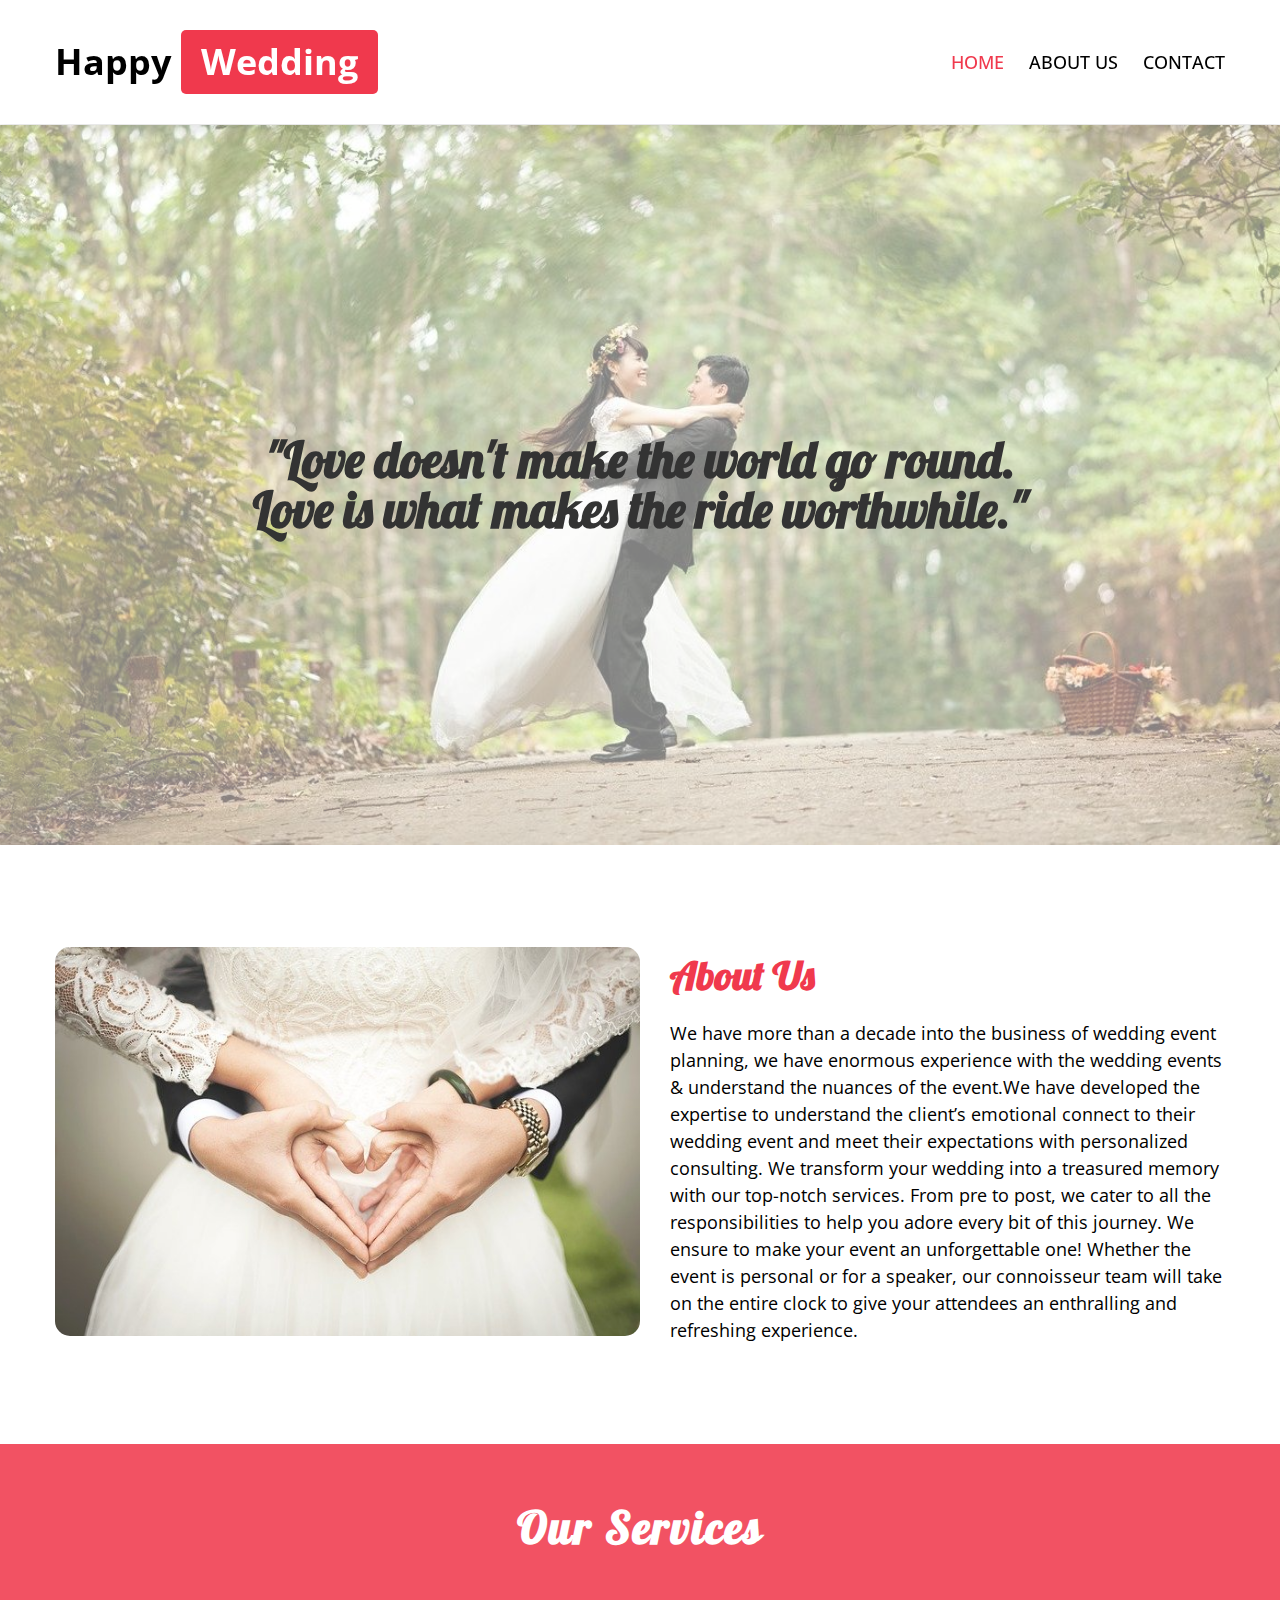
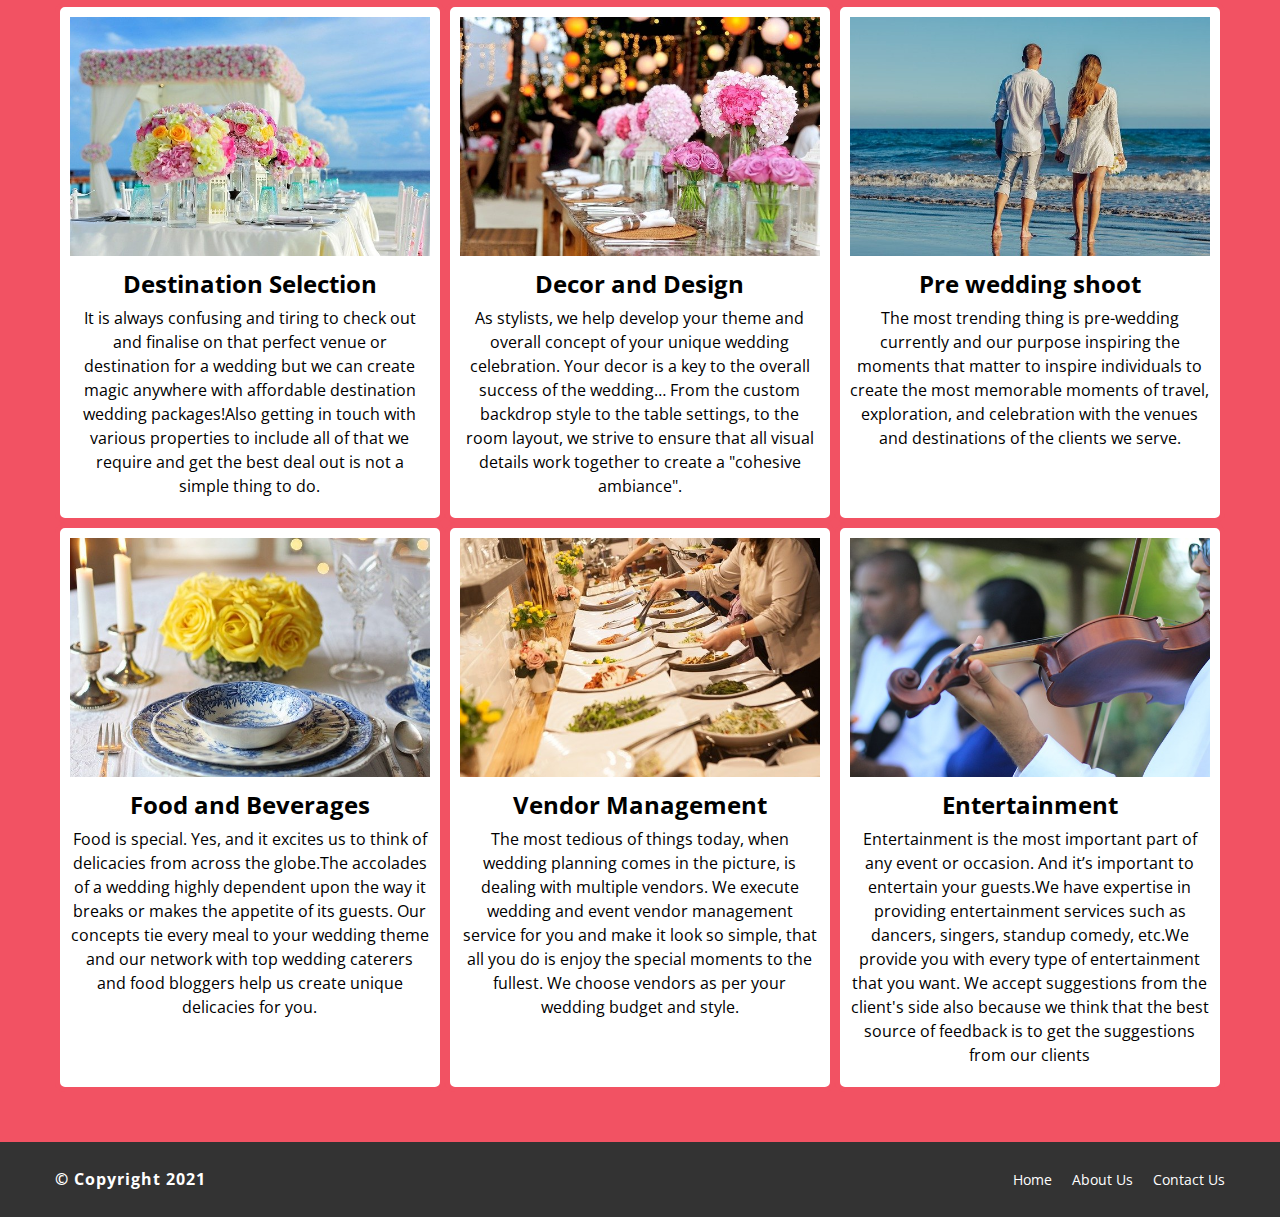
==== index.html @ 40e4d70b "'push'" ====
<!DOCTYPE html>
<html>
<head>
	<title>Home: Wedding</title>
	 <meta name="viewport" content="width=device-width, initial-scale=1, maximum-scale=1, user-scalable=1" />
	<meta name="Keywords" content="Happy wedding, Wedding, Wedding planner, Destination wedding, Best pre wedding, Special food for marrige, Vendor management in wedding, Best destination for wedding, Places for photoshoot, Couple photoshoot, Best wedding vanue in budget, Wedding event planner, Experienced wedding planner, Entertainment in wedding, Decor and design of wedding location, Food and beverages in wedding, Destination selection for wedding event, Best wedding planner in London, Location for wedding, Trending pre wedding shoot" />
    <meta name="description" content="Happy Wedding has exeperience of more than a decade into the business of wedding event planning, we have enormous experience with the wedding events & understand the nuances of the event.From pre to post, we cater to all the responsibilities to help you adore every bit of this journey."/>
	<link rel="stylesheet" href="css/main.css" media="all" />
	<link rel="preconnect" href="https://fonts.googleapis.com">
	<link rel="preconnect" href="https://fonts.gstatic.com" crossorigin>
	<link href="https://fonts.googleapis.com/css2?family=Lobster&family=Open+Sans:wght@400;500&display=swap" rel="stylesheet">
</head>
<body>
	<div class="wrapper">
		<div class="header-div">
			<div class="container">
				<div class="logo">
					<h1><a href="index.html" title="Happy Wedding">Happy <span>Wedding</span></a></h1>
				</div>
				<nav class="">
					<ul>
						<li><a href="index.html" class="active" title="Home">Home</a></li>
						<li><a href="about-us.html" title="About Us">About Us</a></li>
						<li><a href="contact-us.html" title="Contact">Contact</a></li>
					</ul>
				</nav>
			</div>
		</div>
		
		<div class="banner-div">
			<img src="images/banner.jpg" alt="Wedding Couple"/>
			<div class="caption">
				<h2>"Love doesn't make the world go round. <br/> Love is what makes the ride worthwhile."</h2>
			</div>
		</div>

		<div class="about-div">
			<div class="container">
				<div class="about-flex">
					<div class="image">
						<img src="images/about-img.jpg" alt="About us"/>
					</div>
					<div class="about-info">
						<h2>About Us</h2>
						<p>We have more than a decade into the business of wedding event planning, we have enormous experience with the wedding events & understand the nuances of the event.We have developed the expertise to understand the client’s emotional connect to their wedding event and meet their expectations with personalized consulting.
							We transform your wedding into a treasured memory with our top-notch services. From pre to post, we cater to all the responsibilities to help you adore every bit of this journey. We ensure to make your event an unforgettable one! Whether the event is personal or for a speaker, our connoisseur team will take on the entire clock to give your attendees an enthralling and refreshing experience.</p>
					</div>
				</div>
			</div>
		</div>
		<div class="service-div">
			<div class="container">
				<h2>Our Services</h2>
				<div class="service-flex">
					<div class="grid">
						<div class="image">
							<img src="images/service_01.jpg" alt="Destination Selection"/>
						</div>
						<div class="service-info">
							<h3>Destination Selection</h3>
							<p>It is always confusing and tiring to check out and finalise on that perfect venue or destination for a wedding but we can create magic anywhere with affordable destination wedding packages!Also getting in touch with various properties to include all of that we require and get the best deal out is not a simple thing to do.
							</p>
						</div>
					</div>
					<div class="grid">
						<div class="image">
							<img src="images/service_02.jpg" alt="Decor and Design"/>
						</div>
						<div class="service-info">
							<h3>Decor and Design</h3>
							<p>As stylists, we help develop your theme and overall concept of your unique wedding celebration. Your decor is a key to the overall success of the wedding… From the custom backdrop style to the table settings, to the room layout, we strive to ensure that all visual details work together to create a "cohesive ambiance". </p>
						</div>
					</div>
					<div class="grid">
						<div class="image">
							<img src="images/service_03.jpg" alt="Pre wedding shoot"/>
						</div>
						<div class="service-info">
							<h3>Pre wedding shoot</h3>
							<p>The most trending thing is pre-wedding currently and our purpose inspiring the moments that matter to inspire individuals to create the most memorable moments of travel, exploration, and celebration with the venues and destinations of the clients we serve.</p>
						</div>
					</div>
					<div class="grid">
						<div class="image">
							<img src="images/service_04.jpg" alt="Food and Beverages"/>
						</div>
						<div class="service-info">
							<h3>Food and Beverages</h3>
							<p>Food is special. Yes, and it excites us to think of delicacies from across the globe.The accolades of a wedding highly dependent upon the way it breaks or makes the appetite of its guests. Our concepts tie every meal to your wedding theme and our network with top wedding caterers and food bloggers help us create unique delicacies for you.</p>
						</div>
					</div>
					<div class="grid">
						<div class="image">
							<img src="images/service_05.jpg" alt="Vendor Management"/>
						</div>
						<div class="service-info">
							<h3>Vendor Management</h3>
							<p>The most tedious of things today, when wedding planning comes in the picture, is dealing with multiple vendors. We execute wedding and event vendor management service for you and make it look so simple, that all you do is enjoy the special moments to the fullest. We choose vendors as per your wedding budget and style.</p>
						</div>
					</div>
					<div class="grid">
						<div class="image">
							<img src="images/service_06.jpg" alt="Entertainment"/>
						</div>
						<div class="service-info">
							<h3>Entertainment</h3>
							<p>Entertainment is the most important part of any event or occasion. And it’s important to entertain your guests.We have expertise in providing entertainment services such as dancers, singers, standup comedy, etc.We provide you with every type of entertainment that you want. We accept suggestions from the client's side also because we think that the best source of feedback is to get the suggestions from our clients</p>
						</div>
					</div>
				</div>
			</div>
		</div>

		<div class="footer">
			<div class="container">
				<div class="copyright">&copy; Copyright 2021</div>

				<ul>
					<li><a href="index.html" title="Home">Home</a></li>
					<li><a href="about-us.html" title="About Us">About Us</a></li>
					<li><a href="contact-us.html" title="Contact Us">Contact Us</a></li>
				</ul>
			</div>
		</div>
	</div>
</body>
</html>
---- css/main.css ----
body{font-size: 16px;color: #000;line-height: 150%;font-family: 'Open Sans', sans-serif;margin: 0;padding: 0}
body *{margin: 0;box-sizing: border-box;}

/*font-family: 'Lobster', cursive;*/

/*color:#f0394d*/

.header-div{padding: 30px 0;box-shadow: 0 6px 10px rgba(0,0,0,0.1);position: fixed;top: 0;left: 0;width: 100%;z-index: 1;background-color: #ffffff;}
.header-div .container{max-width:1200px;margin: 0 auto;width: 100%;padding: 0 15px;display: flex;align-items: center;}
.header-div .logo {float: left;}
.header-div .logo h1{font-size: 36px;}
.header-div .logo h1 a{color: #000000;text-decoration: none;display: flex;align-items: center;}
.header-div .logo h1 a span{ padding: 20px 20px;background-color: #f0394d;color: #ffffff;margin-left: 10px;border-radius: 5px;}

.header-div nav{margin-left: auto;}
.header-div nav ul{display: flex;list-style: none;padding: 0}
.header-div nav ul li + li{margin-left: 25px}
.header-div nav ul li a{font-size: 18px;color: #000000;font-weight: 500;text-decoration: none;transition: all 0.5s ease-in-out;text-transform: uppercase;}
.header-div nav ul li a:hover,.header-div nav ul li a.active{color: #f0394d}

@media(max-width:1199px){
	.header-div .logo h1 a span{padding: 10px}
	.header-div .logo h1{font-size: 22px;}
	.header-div nav ul li a{font-size: 16px;}
}
@media(max-width:767px){
	.header-div .container{flex-direction: column;}
	.header-div{padding: 20px 0;}
	.header-div .logo{margin-bottom: 25px}
	.header-div nav{margin-left: 0}

}

.banner-div{height: 80vh;margin-top: 125px;position: relative;overflow: hidden;}
.banner-div img{width: 100%;height: 100%;object-fit: cover;animation: zoom-in-zoom-out 70s ease-out infinite;}
.banner-div .caption{position: absolute;left: 0;top: 0;width: 100%;height: 100%;display: flex;align-items: center;justify-content: center;background-color: rgba(255,255,255,0.5)}
.banner-div .caption h2{font-size: 50px;font-family: 'Lobster', cursive;color: #333333;line-height: 100%;text-align: center;}

@keyframes zoom-in-zoom-out {
  0% {
    transform: scale(1, 1);
  }
  50% {
    transform: scale(1.5, 1.5);
  }
  100% {
    transform: scale(1, 1);
  }
}

@media(max-width:1199px){
	.banner-div{margin-top: 105px}
	.banner-div .caption{padding: 0 15px}
	.banner-div .caption h2{font-size: 40px}
}
@media(max-width:767px){
	.banner-div .caption h2{font-size: 26px}
}


.about-div{padding: 100px 0;}
.about-div .container{max-width: 1200px;width: 100%;margin: 0 auto;padding: 0 15px;}
.about-div .about-flex{display: flex;align-items: center;}
.about-div .about-flex .image{width: 50%;}
.about-div .about-flex .image img{max-width: 100%;border-radius: 15px;}
.about-div .about-flex .about-info{width: 50%;padding-left: 30px}
.about-div .about-flex .about-info h2{font-family: 'Lobster', cursive;font-size: 40px;color: #f0394d;line-height: 150%;margin-bottom: 15px}
.about-div .about-flex .about-info p{font-size: 18px;line-height: 150%;}

@media(max-width:1199px){
	.about-div{padding: 50px 0;}
	.about-div .about-flex{align-items: flex-start;}
}
@media(max-width:991px){
	.about-div .about-flex{flex-direction: column;}
	.about-div .about-flex .image{width: 100%;text-align: center;margin-bottom: 15px}
	.about-div .about-flex .image img{width: 100%;}
	.about-div .about-flex .about-info{padding-left: 0;width: 100%;}
}
@media(max-width:767px){
	.about-div .about-flex .about-info h2{font-size: 30px}
	.about-div .about-flex .about-info p{text-align: justify;}
}

.service-div{padding: 50px 0;background: rgb(242 82 99);}
.service-div h2{font-size: 45px;color: #fff;line-height: 150%;font-family: 'Lobster', cursive;margin-bottom: 40px;text-align: center;letter-spacing: 2px}
.service-div .container{max-width: 1200px;width: 100%;margin: 0 auto;padding: 0 15px;}
.service-div .service-flex{display: flex;flex-wrap: wrap;}
.service-div .service-flex .grid{width: 33.33%;padding: 10px;border: 5px solid rgb(242 82 99);border-radius: 10px;background-color: #ffffff;}
.service-div .service-flex .grid .image{margin-bottom: 10px;overflow: hidden;}
.service-div .service-flex .grid .image img{max-width: 100%;transition: all 1s ease-in-out;}
.service-div .service-flex .grid .service-info{text-align: center;padding-bottom: 10px}
.service-div .service-flex .grid .service-info h3{margin-bottom: 10px;font-size: 24px;font-weight: 700;}

.service-div .service-flex .grid:hover .image img{
	transform: scale(1.1);
}

@media(max-width:1199px){
	.service-div .service-flex .grid{width: 50%;}
}
@media(max-width:767px){
	.service-div h2{margin-bottom: 20px;font-size: 35px}
	.service-div .service-flex .grid .service-info h3{font-size: 22px;}
	.service-div .service-flex .grid .service-info{text-align: justify;}
}
@media(max-width:575px){
	.service-div .service-flex .grid{width: 100%;}
}

.footer{background-color: #333333;padding: 25px 0;}
.footer .container{max-width: 1200px;width: 100%;margin: 0 auto;padding: 0 15px;display: flex;justify-content: space-between;}
.footer .copyright{font-weight: 700;color: #fff;letter-spacing: 1px;}

.footer ul{padding: 0;display: flex;margin-left: auto;list-style: none}
.footer ul li + li{margin-left: 20px;}
.footer ul li a{font-size: 14px;color: #fff;text-decoration: none;transition: all 0.5s ease-in-out}
.footer ul li a:hover{opacity: 0.7;}

.innerbanner{height: 200px;width: 100%;margin-top: 125px;position: relative;}
.innerbanner .caption{position: absolute;left: 0;top: 0;width: 100%;height: 100%;display: flex;align-items: center;justify-content: center;background-color: rgba(255,255,255,0.8)}
.innerbanner .caption h2{font-size: 50px;font-family: 'Lobster', cursive;color: #f0394d;line-height: 100%;text-align: center;}
.innerbanner img{width: 100%;height: 100%;object-fit: cover;}


.innerpage{margin-top: 170px;}
.innerpage .container{max-width: 1200px;width: 100%;margin: 0 auto;display: flex;flex-wrap: wrap;padding: 0 15px}
.innerpage .contact-info{width:35%;padding:20px;background-color: #f5f5f5;}
.innerpage .contact-info h3{font-size:22px;font-weight:700;color: #333333;padding-bottom: 20px;border-bottom: 1px solid rgba(0,0,0,0.3)}
.innerpage .contact-info .address{display: flex;align-items: flex-start;padding: 15px 0}
.innerpage .contact-info .address .icon{width: 24px;margin-right: 15px;flex:0 0 24px;}
.innerpage .contact-info .address .icon img{max-width: 100%}
.innerpage .contact-info .address .text{font-size: 18px;color: #333333;}
.innerpage .contact-info .address span a{font-size: 18px;color: #333333;text-decoration: none;transition: all 0.5s ease-in-out;}
.innerpage .contact-info .address span a:hover{color: #f0394d;}

.social_media h4{font-size:20px;padding-bottom: 10px;border-bottom: 1px solid rgba(0,0,0,0.2);margin-top: 20px;margin-bottom: 15px}
.social_media ul {display: flex;list-style: none;padding: 0;}
.social_media ul li + li{margin-left: 15px}

.innerpage{padding-bottom: 50px}
.innerpage .contact-form{width:65%}

.contact-form{padding-left: 15px}
.contact-form .form{display: flex;flex-wrap: wrap;}
.contact-form .form .w-50{width: 50%;padding: 0 15px;margin-bottom: 15px}
.contact-form .form .w-100{width: 100%;margin-bottom: 15px;padding: 0 15px}
.contact-form .form label{display: flex;width: 100%;margin-bottom: 10px}
.contact-form .form .control{height: 40px;width: 100%;border:1px solid #dfdfdf; padding: 0 15px;transition: all 0.5s ease-in-out}
.contact-form .form .text-control{height: 120px;width: 100%;border:1px solid #dfdfdf; padding: 10px 15px;resize: none;transition: all 0.5s ease-in-out}
.contact-form .form .btn-div{padding: 0 15px}
.contact-form .form .btn-div .btn{display: inline-flex;padding: 10px 25px;background-color: #f0394d;border:none;font-size: 18px;color: #fff;font-weight: 700;border-radius: 10px;transition: all 0.5s ease-in-out}
.contact-form .form .btn-div .btn:hover{background-color: #000000;}

@media(max-width:1199px){
	.innerpage .contact-info h3{font-size: 18px}
	.innerpage .container{max-width: 924px;}
	.innerpage .contact-info .address .text{font-size: 16px}
}
@media(max-width:767px){
	.innerpage{padding-bottom: 30px}
	.innerpage .contact-info{width: 100%;margin-bottom: 25px;}
	.innerpage .contact-form{width: 100%;padding-left: 0}
	.contact-form .form{width: 100%}
	.contact-form .form .w-50{width: 100%;}
}
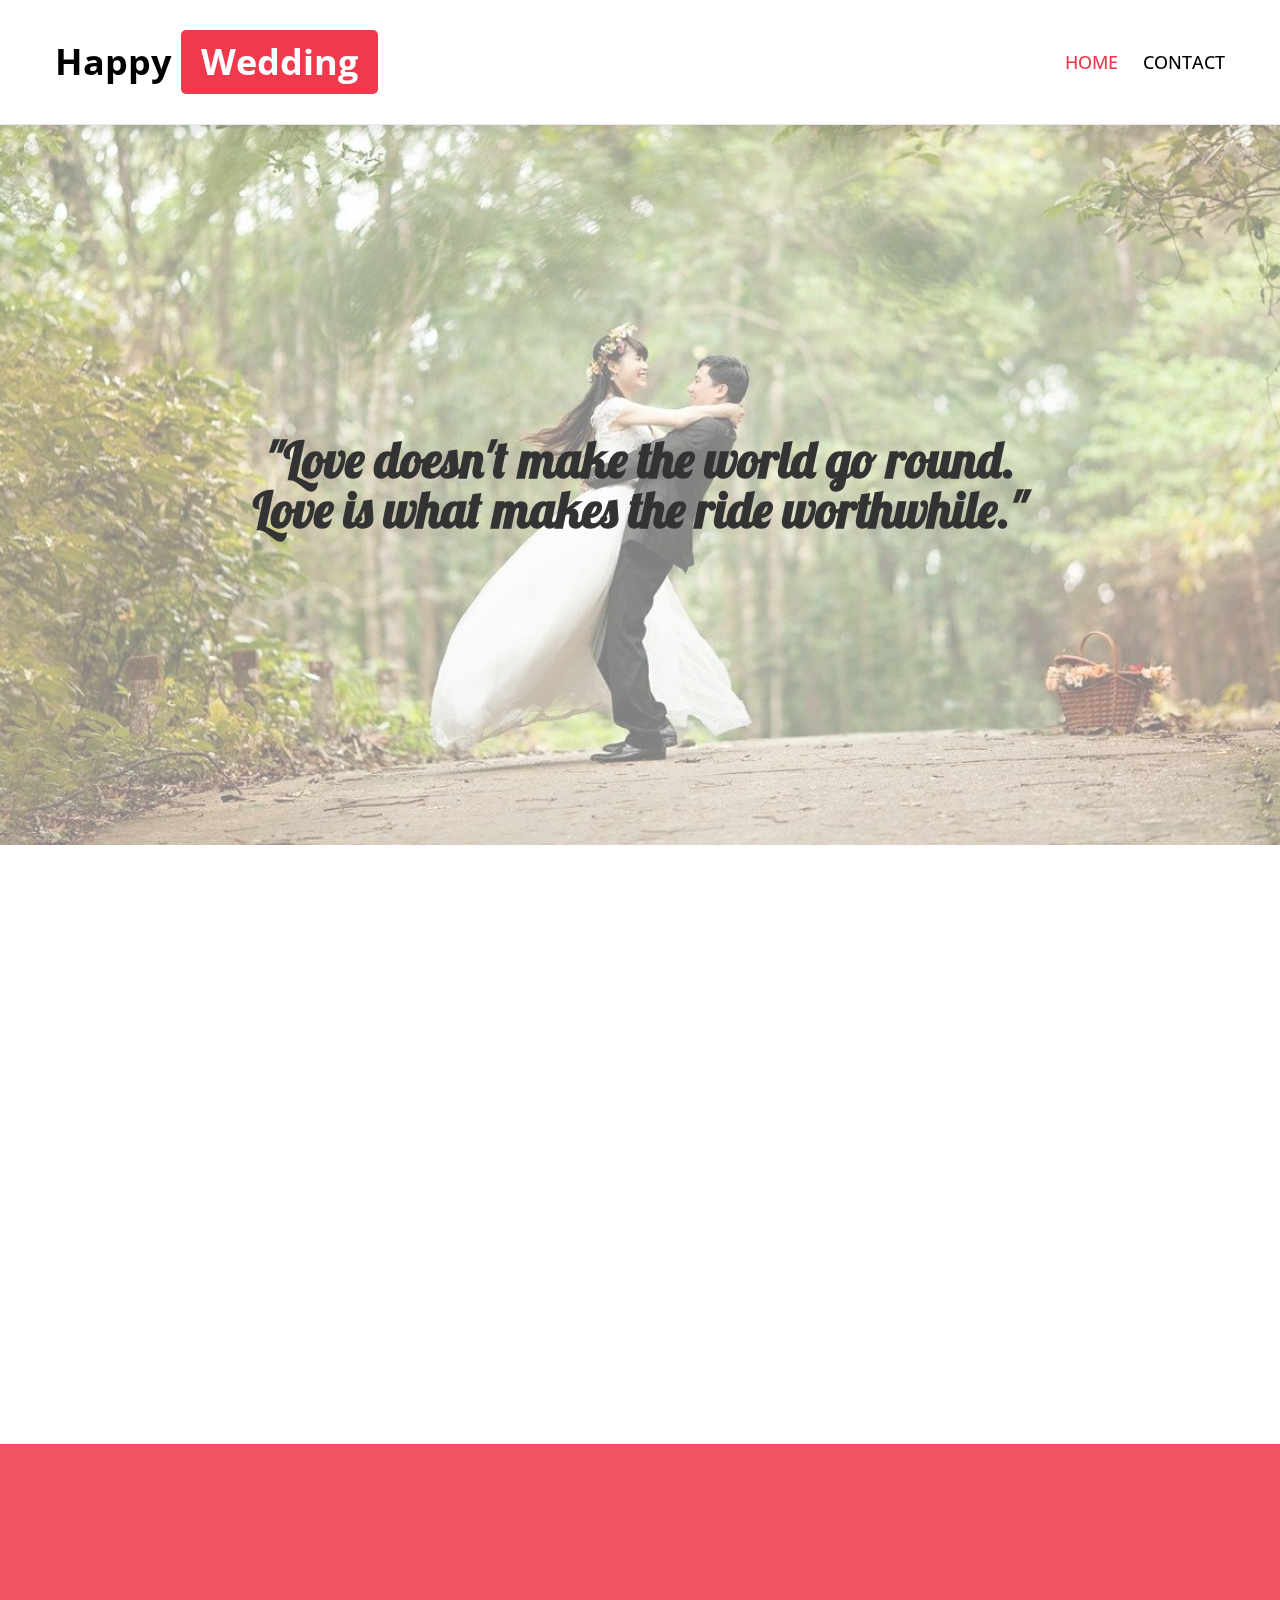
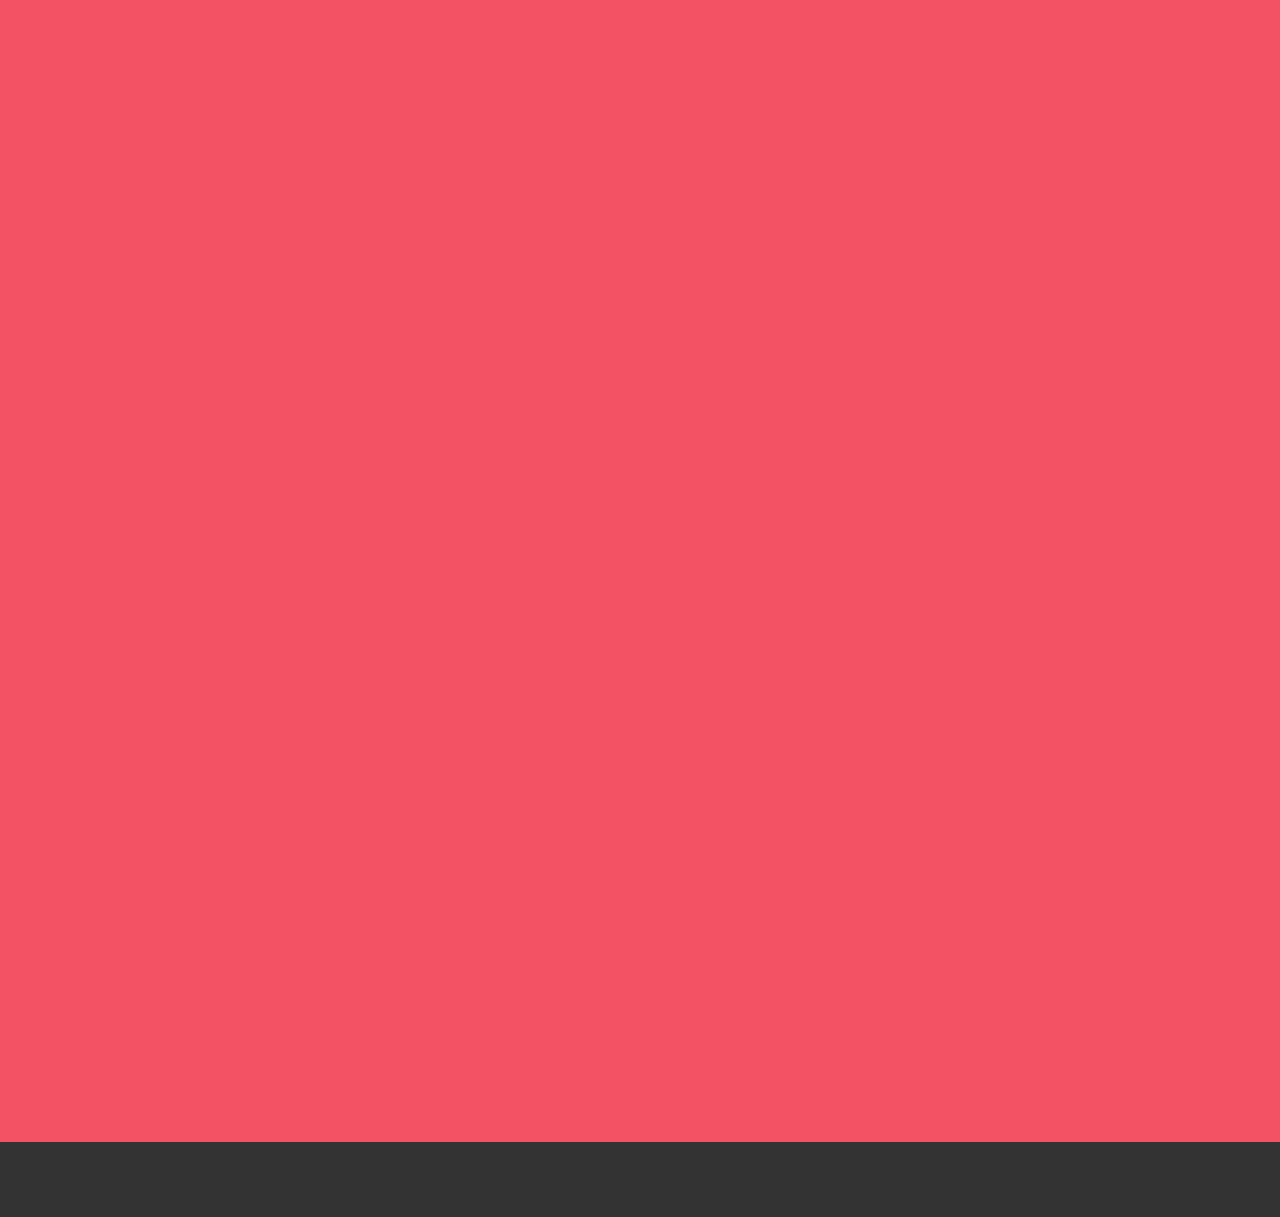
==== commit 2eedc404: "Add files via upload" ====
--- a/index.html
+++ b/index.html
@@ -1,127 +1,138 @@
-<!DOCTYPE html>
-<html>
-<head>
-	<title>Home: Wedding</title>
-	 <meta name="viewport" content="width=device-width, initial-scale=1, maximum-scale=1, user-scalable=1" />
-	<meta name="Keywords" content="Happy wedding, Wedding, Wedding planner, Destination wedding, Best pre wedding, Special food for marrige, Vendor management in wedding, Best destination for wedding, Places for photoshoot, Couple photoshoot, Best wedding vanue in budget, Wedding event planner, Experienced wedding planner, Entertainment in wedding, Decor and design of wedding location, Food and beverages in wedding, Destination selection for wedding event, Best wedding planner in London, Location for wedding, Trending pre wedding shoot" />
-    <meta name="description" content="Happy Wedding has exeperience of more than a decade into the business of wedding event planning, we have enormous experience with the wedding events & understand the nuances of the event.From pre to post, we cater to all the responsibilities to help you adore every bit of this journey."/>
-	<link rel="stylesheet" href="css/main.css" media="all" />
-	<link rel="preconnect" href="https://fonts.googleapis.com">
-	<link rel="preconnect" href="https://fonts.gstatic.com" crossorigin>
-	<link href="https://fonts.googleapis.com/css2?family=Lobster&family=Open+Sans:wght@400;500&display=swap" rel="stylesheet">
-</head>
-<body>
-	<div class="wrapper">
-		<div class="header-div">
-			<div class="container">
-				<div class="logo">
-					<h1><a href="index.html" title="Happy Wedding">Happy <span>Wedding</span></a></h1>
-				</div>
-				<nav class="">
-					<ul>
-						<li><a href="index.html" class="active" title="Home">Home</a></li>
-						<li><a href="about-us.html" title="About Us">About Us</a></li>
-						<li><a href="contact-us.html" title="Contact">Contact</a></li>
-					</ul>
-				</nav>
-			</div>
-		</div>
-		
-		<div class="banner-div">
-			<img src="images/banner.jpg" alt="Wedding Couple"/>
-			<div class="caption">
-				<h2>"Love doesn't make the world go round. <br/> Love is what makes the ride worthwhile."</h2>
-			</div>
-		</div>
-
-		<div class="about-div">
-			<div class="container">
-				<div class="about-flex">
-					<div class="image">
-						<img src="images/about-img.jpg" alt="About us"/>
-					</div>
-					<div class="about-info">
-						<h2>About Us</h2>
-						<p>We have more than a decade into the business of wedding event planning, we have enormous experience with the wedding events & understand the nuances of the event.We have developed the expertise to understand the client’s emotional connect to their wedding event and meet their expectations with personalized consulting.
-							We transform your wedding into a treasured memory with our top-notch services. From pre to post, we cater to all the responsibilities to help you adore every bit of this journey. We ensure to make your event an unforgettable one! Whether the event is personal or for a speaker, our connoisseur team will take on the entire clock to give your attendees an enthralling and refreshing experience.</p>
-					</div>
-				</div>
-			</div>
-		</div>
-		<div class="service-div">
-			<div class="container">
-				<h2>Our Services</h2>
-				<div class="service-flex">
-					<div class="grid">
-						<div class="image">
-							<img src="images/service_01.jpg" alt="Destination Selection"/>
-						</div>
-						<div class="service-info">
-							<h3>Destination Selection</h3>
-							<p>It is always confusing and tiring to check out and finalise on that perfect venue or destination for a wedding but we can create magic anywhere with affordable destination wedding packages!Also getting in touch with various properties to include all of that we require and get the best deal out is not a simple thing to do.
-							</p>
-						</div>
-					</div>
-					<div class="grid">
-						<div class="image">
-							<img src="images/service_02.jpg" alt="Decor and Design"/>
-						</div>
-						<div class="service-info">
-							<h3>Decor and Design</h3>
-							<p>As stylists, we help develop your theme and overall concept of your unique wedding celebration. Your decor is a key to the overall success of the wedding… From the custom backdrop style to the table settings, to the room layout, we strive to ensure that all visual details work together to create a "cohesive ambiance". </p>
-						</div>
-					</div>
-					<div class="grid">
-						<div class="image">
-							<img src="images/service_03.jpg" alt="Pre wedding shoot"/>
-						</div>
-						<div class="service-info">
-							<h3>Pre wedding shoot</h3>
-							<p>The most trending thing is pre-wedding currently and our purpose inspiring the moments that matter to inspire individuals to create the most memorable moments of travel, exploration, and celebration with the venues and destinations of the clients we serve.</p>
-						</div>
-					</div>
-					<div class="grid">
-						<div class="image">
-							<img src="images/service_04.jpg" alt="Food and Beverages"/>
-						</div>
-						<div class="service-info">
-							<h3>Food and Beverages</h3>
-							<p>Food is special. Yes, and it excites us to think of delicacies from across the globe.The accolades of a wedding highly dependent upon the way it breaks or makes the appetite of its guests. Our concepts tie every meal to your wedding theme and our network with top wedding caterers and food bloggers help us create unique delicacies for you.</p>
-						</div>
-					</div>
-					<div class="grid">
-						<div class="image">
-							<img src="images/service_05.jpg" alt="Vendor Management"/>
-						</div>
-						<div class="service-info">
-							<h3>Vendor Management</h3>
-							<p>The most tedious of things today, when wedding planning comes in the picture, is dealing with multiple vendors. We execute wedding and event vendor management service for you and make it look so simple, that all you do is enjoy the special moments to the fullest. We choose vendors as per your wedding budget and style.</p>
-						</div>
-					</div>
-					<div class="grid">
-						<div class="image">
-							<img src="images/service_06.jpg" alt="Entertainment"/>
-						</div>
-						<div class="service-info">
-							<h3>Entertainment</h3>
-							<p>Entertainment is the most important part of any event or occasion. And it’s important to entertain your guests.We have expertise in providing entertainment services such as dancers, singers, standup comedy, etc.We provide you with every type of entertainment that you want. We accept suggestions from the client's side also because we think that the best source of feedback is to get the suggestions from our clients</p>
-						</div>
-					</div>
-				</div>
-			</div>
-		</div>
-
-		<div class="footer">
-			<div class="container">
-				<div class="copyright">&copy; Copyright 2021</div>
-
-				<ul>
-					<li><a href="index.html" title="Home">Home</a></li>
-					<li><a href="about-us.html" title="About Us">About Us</a></li>
-					<li><a href="contact-us.html" title="Contact Us">Contact Us</a></li>
-				</ul>
-			</div>
-		</div>
-	</div>
-</body>
+<!DOCTYPE html>
+<html>
+<head>
+	<title>Home: Wedding</title>
+	 <meta name="viewport" content="width=device-width, initial-scale=1, maximum-scale=1, user-scalable=1" />
+	<meta name="Keywords" content="Happy wedding, Wedding, Wedding planner, Destination wedding, Best pre wedding, Special food for marrige, Vendor management in wedding, Best destination for wedding, Places for photoshoot, Couple photoshoot, Best wedding vanue in budget, Wedding event planner, Experienced wedding planner, Entertainment in wedding, Decor and design of wedding location, Food and beverages in wedding, Destination selection for wedding event, Best wedding planner in London, Location for wedding, Trending pre wedding shoot" />
+    <meta name="description" content="Happy Wedding has exeperience of more than a decade into the business of wedding event planning, we have enormous experience with the wedding events & understand the nuances of the event.From pre to post, we cater to all the responsibilities to help you adore every bit of this journey."/>
+	<link rel="stylesheet" href="css/main.css" media="all" />
+	<link rel="stylesheet" href="css/aos.css" />
+	<link rel="preconnect" href="https://fonts.googleapis.com">
+	<link rel="preconnect" href="https://fonts.gstatic.com" crossorigin>
+	<link href="https://fonts.googleapis.com/css2?family=Lobster&family=Open+Sans:wght@400;500&display=swap" rel="stylesheet">
+</head>
+<body>
+	<div class="wrapper">
+		<div class="header-div">
+			<div class="container">
+				<div class="logo" data-aos="fade-right">
+					<h1><a href="index.html" title="Happy Wedding">Happy <span>Wedding</span></a></h1>
+				</div>
+				<nav class="" data-aos="fade-left">
+					<ul>
+						<li><a href="index.html" class="active" title="Home">Home</a></li>
+						<li><a href="contact-us.html" title="Contact">Contact</a></li>
+					</ul>
+				</nav>
+			</div>
+		</div>
+		
+		<div class="banner-div">
+			<img src="images/banner.jpg" alt="Wedding Couple"/>
+			<div class="caption">
+				<h2 data-aos="zoom-in">"Love doesn't make the world go round. <br/> Love is what makes the ride worthwhile."</h2>
+			</div>
+		</div>
+
+		<div class="about-div">
+			<div class="container">
+				<div class="about-flex">
+					<div class="image" data-aos="fade-right">
+						<img src="images/about-img.jpg" alt="About us"/>
+					</div>
+					<div class="about-info" data-aos="fade-left">
+						<h2>About Us</h2>
+						<p>We have more than a decade into the business of wedding event planning, we have enormous experience with the wedding events & understand the nuances of the event.We have developed the expertise to understand the client’s emotional connect to their wedding event and meet their expectations with personalized consulting.
+							We transform your wedding into a treasured memory with our top-notch services. From pre to post, we cater to all the responsibilities to help you adore every bit of this journey. We ensure to make your event an unforgettable one! Whether the event is personal or for a speaker, our connoisseur team will take on the entire clock to give your attendees an enthralling and refreshing experience.</p>
+					</div>
+				</div>
+			</div>
+		</div>
+		<div class="service-div">
+			<div class="container">
+				<h2 data-aos="fade-up">Our Services</h2>
+				<div class="service-flex">
+					<div class="grid" data-aos="fade-up" data-aos-delay="300">
+						<div class="image">
+							<img src="images/service_01.jpg" alt="Destination Selection"/>
+						</div>
+						<div class="service-info">
+							<h3>Destination Selection</h3>
+							<p>It is always confusing and tiring to check out and finalise on that perfect venue or destination for a wedding but we can create magic anywhere with affordable destination wedding packages!Also getting in touch with various properties to include all of that we require and get the best deal out is not a simple thing to do.
+							</p>
+						</div>
+					</div>
+					<div class="grid" data-aos="fade-up" data-aos-delay="600">
+						<div class="image">
+							<img src="images/service_02.jpg" alt="Decor and Design"/>
+						</div>
+						<div class="service-info">
+							<h3>Decor and Design</h3>
+							<p>As stylists, we help develop your theme and overall concept of your unique wedding celebration. Your decor is a key to the overall success of the wedding… From the custom backdrop style to the table settings, to the room layout, we strive to ensure that all visual details work together to create a "cohesive ambiance". </p>
+						</div>
+					</div>
+					<div class="grid" data-aos="fade-up" data-aos-delay="900">
+						<div class="image">
+							<img src="images/service_03.jpg" alt="Pre wedding shoot"/>
+						</div>
+						<div class="service-info">
+							<h3>Pre wedding shoot</h3>
+							<p>The most trending thing is pre-wedding currently and our purpose inspiring the moments that matter to inspire individuals to create the most memorable moments of travel, exploration, and celebration with the venues and destinations of the clients we serve.</p>
+						</div>
+					</div>
+					<div class="grid" data-aos="fade-up" data-aos-delay="300">
+						<div class="image">
+							<img src="images/service_04.jpg" alt="Food and Beverages"/>
+						</div>
+						<div class="service-info">
+							<h3>Food and Beverages</h3>
+							<p>Food is special. Yes, and it excites us to think of delicacies from across the globe.The accolades of a wedding highly dependent upon the way it breaks or makes the appetite of its guests. Our concepts tie every meal to your wedding theme and our network with top wedding caterers and food bloggers help us create unique delicacies for you.</p>
+						</div>
+					</div>
+					<div class="grid" data-aos="fade-up" data-aos-delay="600">
+						<div class="image">
+							<img src="images/service_05.jpg" alt="Vendor Management"/>
+						</div>
+						<div class="service-info">
+							<h3>Vendor Management</h3>
+							<p>The most tedious of things today, when wedding planning comes in the picture, is dealing with multiple vendors. We execute wedding and event vendor management service for you and make it look so simple, that all you do is enjoy the special moments to the fullest. We choose vendors as per your wedding budget and style.</p>
+						</div>
+					</div>
+					<div class="grid" data-aos="fade-up" data-aos-delay="900">
+						<div class="image">
+							<img src="images/service_06.jpg" alt="Entertainment"/>
+						</div>
+						<div class="service-info">
+							<h3>Entertainment</h3>
+							<p>Entertainment is the most important part of any event or occasion. And it’s important to entertain your guests.We have expertise in providing entertainment services such as dancers, singers, standup comedy, etc.We provide you with every type of entertainment that you want. We accept suggestions from the client's side also because we think that the best source of feedback is to get the suggestions from our clients</p>
+						</div>
+					</div>
+				</div>
+			</div>
+		</div>
+
+		<div class="footer">
+			<div class="container">
+				<div class="copyright" data-aos="fade-right">&copy; Copyright 2021</div>
+
+				<ul data-aos="fade-left">
+					<li><a href="index.html" title="Home">Home</a></li>
+					<li><a href="about-us.html" title="About Us">About Us</a></li>
+					<li><a href="contact-us.html" title="Contact Us">Contact Us</a></li>
+				</ul>
+			</div>
+		</div>
+	</div>
+	<script src="js/jquery-3.6.0.min.js"></script>
+	<script src="js/aos.js"></script>
+	<script>
+	AOS.init({
+        duration: 1200,
+        disable: 'mobile',
+        offset:0,
+        startEvent: 'DOMContentLoaded',
+        delay: 0,
+    });
+    </script>
+</body>
 </html>--- a/css/main.css
+++ b/css/main.css
@@ -1,166 +1,175 @@
-body{font-size: 16px;color: #000;line-height: 150%;font-family: 'Open Sans', sans-serif;margin: 0;padding: 0}
-body *{margin: 0;box-sizing: border-box;}
-
-/*font-family: 'Lobster', cursive;*/
-
-/*color:#f0394d*/
-
-.header-div{padding: 30px 0;box-shadow: 0 6px 10px rgba(0,0,0,0.1);position: fixed;top: 0;left: 0;width: 100%;z-index: 1;background-color: #ffffff;}
-.header-div .container{max-width:1200px;margin: 0 auto;width: 100%;padding: 0 15px;display: flex;align-items: center;}
-.header-div .logo {float: left;}
-.header-div .logo h1{font-size: 36px;}
-.header-div .logo h1 a{color: #000000;text-decoration: none;display: flex;align-items: center;}
-.header-div .logo h1 a span{ padding: 20px 20px;background-color: #f0394d;color: #ffffff;margin-left: 10px;border-radius: 5px;}
-
-.header-div nav{margin-left: auto;}
-.header-div nav ul{display: flex;list-style: none;padding: 0}
-.header-div nav ul li + li{margin-left: 25px}
-.header-div nav ul li a{font-size: 18px;color: #000000;font-weight: 500;text-decoration: none;transition: all 0.5s ease-in-out;text-transform: uppercase;}
-.header-div nav ul li a:hover,.header-div nav ul li a.active{color: #f0394d}
-
-@media(max-width:1199px){
-	.header-div .logo h1 a span{padding: 10px}
-	.header-div .logo h1{font-size: 22px;}
-	.header-div nav ul li a{font-size: 16px;}
-}
-@media(max-width:767px){
-	.header-div .container{flex-direction: column;}
-	.header-div{padding: 20px 0;}
-	.header-div .logo{margin-bottom: 25px}
-	.header-div nav{margin-left: 0}
-
-}
-
-.banner-div{height: 80vh;margin-top: 125px;position: relative;overflow: hidden;}
-.banner-div img{width: 100%;height: 100%;object-fit: cover;animation: zoom-in-zoom-out 70s ease-out infinite;}
-.banner-div .caption{position: absolute;left: 0;top: 0;width: 100%;height: 100%;display: flex;align-items: center;justify-content: center;background-color: rgba(255,255,255,0.5)}
-.banner-div .caption h2{font-size: 50px;font-family: 'Lobster', cursive;color: #333333;line-height: 100%;text-align: center;}
-
-@keyframes zoom-in-zoom-out {
-  0% {
-    transform: scale(1, 1);
-  }
-  50% {
-    transform: scale(1.5, 1.5);
-  }
-  100% {
-    transform: scale(1, 1);
-  }
-}
-
-@media(max-width:1199px){
-	.banner-div{margin-top: 105px}
-	.banner-div .caption{padding: 0 15px}
-	.banner-div .caption h2{font-size: 40px}
-}
-@media(max-width:767px){
-	.banner-div .caption h2{font-size: 26px}
-}
-
-
-.about-div{padding: 100px 0;}
-.about-div .container{max-width: 1200px;width: 100%;margin: 0 auto;padding: 0 15px;}
-.about-div .about-flex{display: flex;align-items: center;}
-.about-div .about-flex .image{width: 50%;}
-.about-div .about-flex .image img{max-width: 100%;border-radius: 15px;}
-.about-div .about-flex .about-info{width: 50%;padding-left: 30px}
-.about-div .about-flex .about-info h2{font-family: 'Lobster', cursive;font-size: 40px;color: #f0394d;line-height: 150%;margin-bottom: 15px}
-.about-div .about-flex .about-info p{font-size: 18px;line-height: 150%;}
-
-@media(max-width:1199px){
-	.about-div{padding: 50px 0;}
-	.about-div .about-flex{align-items: flex-start;}
-}
-@media(max-width:991px){
-	.about-div .about-flex{flex-direction: column;}
-	.about-div .about-flex .image{width: 100%;text-align: center;margin-bottom: 15px}
-	.about-div .about-flex .image img{width: 100%;}
-	.about-div .about-flex .about-info{padding-left: 0;width: 100%;}
-}
-@media(max-width:767px){
-	.about-div .about-flex .about-info h2{font-size: 30px}
-	.about-div .about-flex .about-info p{text-align: justify;}
-}
-
-.service-div{padding: 50px 0;background: rgb(242 82 99);}
-.service-div h2{font-size: 45px;color: #fff;line-height: 150%;font-family: 'Lobster', cursive;margin-bottom: 40px;text-align: center;letter-spacing: 2px}
-.service-div .container{max-width: 1200px;width: 100%;margin: 0 auto;padding: 0 15px;}
-.service-div .service-flex{display: flex;flex-wrap: wrap;}
-.service-div .service-flex .grid{width: 33.33%;padding: 10px;border: 5px solid rgb(242 82 99);border-radius: 10px;background-color: #ffffff;}
-.service-div .service-flex .grid .image{margin-bottom: 10px;overflow: hidden;}
-.service-div .service-flex .grid .image img{max-width: 100%;transition: all 1s ease-in-out;}
-.service-div .service-flex .grid .service-info{text-align: center;padding-bottom: 10px}
-.service-div .service-flex .grid .service-info h3{margin-bottom: 10px;font-size: 24px;font-weight: 700;}
-
-.service-div .service-flex .grid:hover .image img{
-	transform: scale(1.1);
-}
-
-@media(max-width:1199px){
-	.service-div .service-flex .grid{width: 50%;}
-}
-@media(max-width:767px){
-	.service-div h2{margin-bottom: 20px;font-size: 35px}
-	.service-div .service-flex .grid .service-info h3{font-size: 22px;}
-	.service-div .service-flex .grid .service-info{text-align: justify;}
-}
-@media(max-width:575px){
-	.service-div .service-flex .grid{width: 100%;}
-}
-
-.footer{background-color: #333333;padding: 25px 0;}
-.footer .container{max-width: 1200px;width: 100%;margin: 0 auto;padding: 0 15px;display: flex;justify-content: space-between;}
-.footer .copyright{font-weight: 700;color: #fff;letter-spacing: 1px;}
-
-.footer ul{padding: 0;display: flex;margin-left: auto;list-style: none}
-.footer ul li + li{margin-left: 20px;}
-.footer ul li a{font-size: 14px;color: #fff;text-decoration: none;transition: all 0.5s ease-in-out}
-.footer ul li a:hover{opacity: 0.7;}
-
-.innerbanner{height: 200px;width: 100%;margin-top: 125px;position: relative;}
-.innerbanner .caption{position: absolute;left: 0;top: 0;width: 100%;height: 100%;display: flex;align-items: center;justify-content: center;background-color: rgba(255,255,255,0.8)}
-.innerbanner .caption h2{font-size: 50px;font-family: 'Lobster', cursive;color: #f0394d;line-height: 100%;text-align: center;}
-.innerbanner img{width: 100%;height: 100%;object-fit: cover;}
-
-
-.innerpage{margin-top: 170px;}
-.innerpage .container{max-width: 1200px;width: 100%;margin: 0 auto;display: flex;flex-wrap: wrap;padding: 0 15px}
-.innerpage .contact-info{width:35%;padding:20px;background-color: #f5f5f5;}
-.innerpage .contact-info h3{font-size:22px;font-weight:700;color: #333333;padding-bottom: 20px;border-bottom: 1px solid rgba(0,0,0,0.3)}
-.innerpage .contact-info .address{display: flex;align-items: flex-start;padding: 15px 0}
-.innerpage .contact-info .address .icon{width: 24px;margin-right: 15px;flex:0 0 24px;}
-.innerpage .contact-info .address .icon img{max-width: 100%}
-.innerpage .contact-info .address .text{font-size: 18px;color: #333333;}
-.innerpage .contact-info .address span a{font-size: 18px;color: #333333;text-decoration: none;transition: all 0.5s ease-in-out;}
-.innerpage .contact-info .address span a:hover{color: #f0394d;}
-
-.social_media h4{font-size:20px;padding-bottom: 10px;border-bottom: 1px solid rgba(0,0,0,0.2);margin-top: 20px;margin-bottom: 15px}
-.social_media ul {display: flex;list-style: none;padding: 0;}
-.social_media ul li + li{margin-left: 15px}
-
-.innerpage{padding-bottom: 50px}
-.innerpage .contact-form{width:65%}
-
-.contact-form{padding-left: 15px}
-.contact-form .form{display: flex;flex-wrap: wrap;}
-.contact-form .form .w-50{width: 50%;padding: 0 15px;margin-bottom: 15px}
-.contact-form .form .w-100{width: 100%;margin-bottom: 15px;padding: 0 15px}
-.contact-form .form label{display: flex;width: 100%;margin-bottom: 10px}
-.contact-form .form .control{height: 40px;width: 100%;border:1px solid #dfdfdf; padding: 0 15px;transition: all 0.5s ease-in-out}
-.contact-form .form .text-control{height: 120px;width: 100%;border:1px solid #dfdfdf; padding: 10px 15px;resize: none;transition: all 0.5s ease-in-out}
-.contact-form .form .btn-div{padding: 0 15px}
-.contact-form .form .btn-div .btn{display: inline-flex;padding: 10px 25px;background-color: #f0394d;border:none;font-size: 18px;color: #fff;font-weight: 700;border-radius: 10px;transition: all 0.5s ease-in-out}
-.contact-form .form .btn-div .btn:hover{background-color: #000000;}
-
-@media(max-width:1199px){
-	.innerpage .contact-info h3{font-size: 18px}
-	.innerpage .container{max-width: 924px;}
-	.innerpage .contact-info .address .text{font-size: 16px}
-}
-@media(max-width:767px){
-	.innerpage{padding-bottom: 30px}
-	.innerpage .contact-info{width: 100%;margin-bottom: 25px;}
-	.innerpage .contact-form{width: 100%;padding-left: 0}
-	.contact-form .form{width: 100%}
-	.contact-form .form .w-50{width: 100%;}
+body{font-size: 16px;color: #000;line-height: 150%;font-family: 'Open Sans', sans-serif;margin: 0;padding: 0}
+body *{margin: 0;box-sizing: border-box;}
+
+/*font-family: 'Lobster', cursive;*/
+
+/*color:#f0394d*/
+
+.wrapper{overflow: hidden;}
+
+.header-div{padding: 30px 0;box-shadow: 0 6px 10px rgba(0,0,0,0.1);position: fixed;top: 0;left: 0;width: 100%;z-index: 1;background-color: #ffffff;}
+.header-div .container{max-width:1200px;margin: 0 auto;width: 100%;padding: 0 15px;display: flex;align-items: center;}
+.header-div .logo {float: left;}
+.header-div .logo h1{font-size: 36px;}
+.header-div .logo h1 a{color: #000000;text-decoration: none;display: flex;align-items: center;}
+.header-div .logo h1 a span{ padding: 20px 20px;background-color: #f0394d;color: #ffffff;margin-left: 10px;border-radius: 5px;}
+
+.header-div nav{margin-left: auto;}
+.header-div nav ul{display: flex;list-style: none;padding: 0}
+.header-div nav ul li + li{margin-left: 25px}
+.header-div nav ul li a{font-size: 18px;color: #000000;font-weight: 500;text-decoration: none;transition: all 0.5s ease-in-out;text-transform: uppercase;}
+.header-div nav ul li a:hover,.header-div nav ul li a.active{color: #f0394d}
+
+@media(max-width:1199px){
+	.header-div .logo h1 a span{padding: 10px}
+	.header-div .logo h1{font-size: 22px;}
+	.header-div nav ul li a{font-size: 16px;}
+}
+@media(max-width:767px){
+	.header-div .container{flex-direction: column;}
+	.header-div{padding: 20px 0;}
+	.header-div .logo{margin-bottom: 25px}
+	.header-div nav{margin-left: 0}
+
+}
+
+.banner-div{height: 80vh;margin-top: 125px;position: relative;overflow: hidden;}
+.banner-div img{width: 100%;height: 100%;object-fit: cover;animation: zoom-in-zoom-out 70s ease-out infinite;}
+.banner-div .caption{position: absolute;left: 0;top: 0;width: 100%;height: 100%;display: flex;align-items: center;justify-content: center;background-color: rgba(255,255,255,0.5)}
+.banner-div .caption h2{font-size: 50px;font-family: 'Lobster', cursive;color: #333333;line-height: 100%;text-align: center;}
+
+@keyframes zoom-in-zoom-out {
+  0% {
+    transform: scale(1, 1);
+  }
+  50% {
+    transform: scale(1.5, 1.5);
+  }
+  100% {
+    transform: scale(1, 1);
+  }
+}
+
+@media(max-width:1199px){
+	.banner-div{margin-top: 105px}
+	.banner-div .caption{padding: 0 15px}
+	.banner-div .caption h2{font-size: 40px}
+}
+@media(max-width:767px){
+	.banner-div .caption h2{font-size: 26px}
+}
+
+
+.about-div{padding: 100px 0;}
+.about-div .container{max-width: 1200px;width: 100%;margin: 0 auto;padding: 0 15px;}
+.about-div .about-flex{display: flex;align-items: center;}
+.about-div .about-flex .image{width: 50%;}
+.about-div .about-flex .image img{max-width: 100%;border-radius: 15px;}
+.about-div .about-flex .about-info{width: 50%;padding-left: 30px}
+.about-div .about-flex .about-info h2{font-family: 'Lobster', cursive;font-size: 40px;color: #f0394d;line-height: 150%;margin-bottom: 15px}
+.about-div .about-flex .about-info p{font-size: 18px;line-height: 150%;}
+
+@media(max-width:1199px){
+	.about-div{padding: 50px 0;}
+	.about-div .about-flex{align-items: flex-start;}
+}
+@media(max-width:991px){
+	.about-div .about-flex{flex-direction: column;}
+	.about-div .about-flex .image{width: 100%;text-align: center;margin-bottom: 15px}
+	.about-div .about-flex .image img{width: 100%;}
+	.about-div .about-flex .about-info{padding-left: 0;width: 100%;}
+}
+@media(max-width:767px){
+	.about-div .about-flex .about-info h2{font-size: 30px}
+	.about-div .about-flex .about-info p{text-align: justify;}
+}
+
+.service-div{padding: 50px 0;background: rgb(242 82 99);}
+.service-div h2{font-size: 45px;color: #fff;line-height: 150%;font-family: 'Lobster', cursive;margin-bottom: 40px;text-align: center;letter-spacing: 2px}
+.service-div .container{max-width: 1200px;width: 100%;margin: 0 auto;padding: 0 15px;}
+.service-div .service-flex{display: flex;flex-wrap: wrap;}
+.service-div .service-flex .grid{width: 33.33%;padding: 10px;border: 5px solid rgb(242 82 99);border-radius: 10px;background-color: #ffffff;}
+.service-div .service-flex .grid .image{margin-bottom: 10px;overflow: hidden;}
+.service-div .service-flex .grid .image img{max-width: 100%;transition: all 1s ease-in-out;}
+.service-div .service-flex .grid .service-info{text-align: center;padding-bottom: 10px}
+.service-div .service-flex .grid .service-info h3{margin-bottom: 10px;font-size: 24px;font-weight: 700;}
+
+.service-div .service-flex .grid:hover .image img{
+	transform: scale(1.1);
+}
+
+@media(max-width:1199px){
+	.service-div .service-flex .grid{width: 50%;}
+}
+@media(max-width:767px){
+	.service-div h2{margin-bottom: 20px;font-size: 35px}
+	.service-div .service-flex .grid .service-info h3{font-size: 22px;}
+	.service-div .service-flex .grid .service-info{text-align: justify;}
+}
+@media(max-width:575px){
+	.service-div .service-flex .grid{width: 100%;}
+}
+
+.footer{background-color: #333333;padding: 25px 0;}
+.footer .container{max-width: 1200px;width: 100%;margin: 0 auto;padding: 0 15px;display: flex;justify-content: space-between;}
+.footer .copyright{font-weight: 700;color: #fff;letter-spacing: 1px;}
+
+.footer ul{padding: 0;display: flex;margin-left: auto;list-style: none}
+.footer ul li + li{margin-left: 20px;}
+.footer ul li a{font-size: 14px;color: #fff;text-decoration: none;transition: all 0.5s ease-in-out}
+.footer ul li a:hover{opacity: 0.7;}
+
+@media(max-width:575px){
+	.footer .copyright{text-align: center;}
+	.footer .container{flex-direction: column;}
+	.footer .copyright{margin-bottom: 15px}
+	.footer ul{margin-left: 0;justify-content: center;}
+}
+
+.innerbanner{height: 200px;width: 100%;margin-top: 125px;position: relative;}
+.innerbanner .caption{position: absolute;left: 0;top: 0;width: 100%;height: 100%;display: flex;align-items: center;justify-content: center;background-color: rgba(255,255,255,0.8)}
+.innerbanner .caption h2{font-size: 50px;font-family: 'Lobster', cursive;color: #f0394d;line-height: 100%;text-align: center;}
+.innerbanner img{width: 100%;height: 100%;object-fit: cover;}
+
+
+.innerpage{margin-top: 170px;}
+.innerpage .container{max-width: 1200px;width: 100%;margin: 0 auto;display: flex;flex-wrap: wrap;padding: 0 15px}
+.innerpage .contact-info{width:35%;padding:20px;background-color: #f5f5f5;}
+.innerpage .contact-info h3{font-size:22px;font-weight:700;color: #333333;padding-bottom: 20px;border-bottom: 1px solid rgba(0,0,0,0.3)}
+.innerpage .contact-info .address{display: flex;align-items: flex-start;padding: 15px 0}
+.innerpage .contact-info .address .icon{width: 24px;margin-right: 15px;flex:0 0 24px;}
+.innerpage .contact-info .address .icon img{max-width: 100%}
+.innerpage .contact-info .address .text{font-size: 18px;color: #333333;}
+.innerpage .contact-info .address span a{font-size: 18px;color: #333333;text-decoration: none;transition: all 0.5s ease-in-out;}
+.innerpage .contact-info .address span a:hover{color: #f0394d;}
+
+.social_media h4{font-size:20px;padding-bottom: 10px;border-bottom: 1px solid rgba(0,0,0,0.2);margin-top: 20px;margin-bottom: 15px}
+.social_media ul {display: flex;list-style: none;padding: 0;}
+.social_media ul li + li{margin-left: 15px}
+
+.innerpage{padding-bottom: 50px}
+.innerpage .contact-form{width:65%}
+
+.contact-form{padding-left: 15px}
+.contact-form .form{display: flex;flex-wrap: wrap;}
+.contact-form .form .w-50{width: 50%;padding: 0 15px;margin-bottom: 15px}
+.contact-form .form .w-100{width: 100%;margin-bottom: 15px;padding: 0 15px}
+.contact-form .form label{display: flex;width: 100%;margin-bottom: 10px}
+.contact-form .form .control{height: 40px;width: 100%;border:1px solid #dfdfdf; padding: 0 15px;transition: all 0.5s ease-in-out}
+.contact-form .form .text-control{height: 120px;width: 100%;border:1px solid #dfdfdf; padding: 10px 15px;resize: none;transition: all 0.5s ease-in-out}
+.contact-form .form .btn-div{padding: 0 15px}
+.contact-form .form .btn-div .btn{display: inline-flex;padding: 10px 25px;background-color: #f0394d;border:none;font-size: 18px;color: #fff;font-weight: 700;border-radius: 10px;transition: all 0.5s ease-in-out}
+.contact-form .form .btn-div .btn:hover{background-color: #000000;}
+
+@media(max-width:1199px){
+	.innerpage .contact-info h3{font-size: 18px}
+	.innerpage .container{max-width: 924px;}
+	.innerpage .contact-info .address .text{font-size: 16px}
+}
+@media(max-width:767px){
+	.innerpage{padding-bottom: 30px}
+	.innerpage .contact-info{width: 100%;margin-bottom: 25px;}
+	.innerpage .contact-form{width: 100%;padding-left: 0}
+	.contact-form .form{width: 100%}
+	.contact-form .form .w-50{width: 100%;}
 }